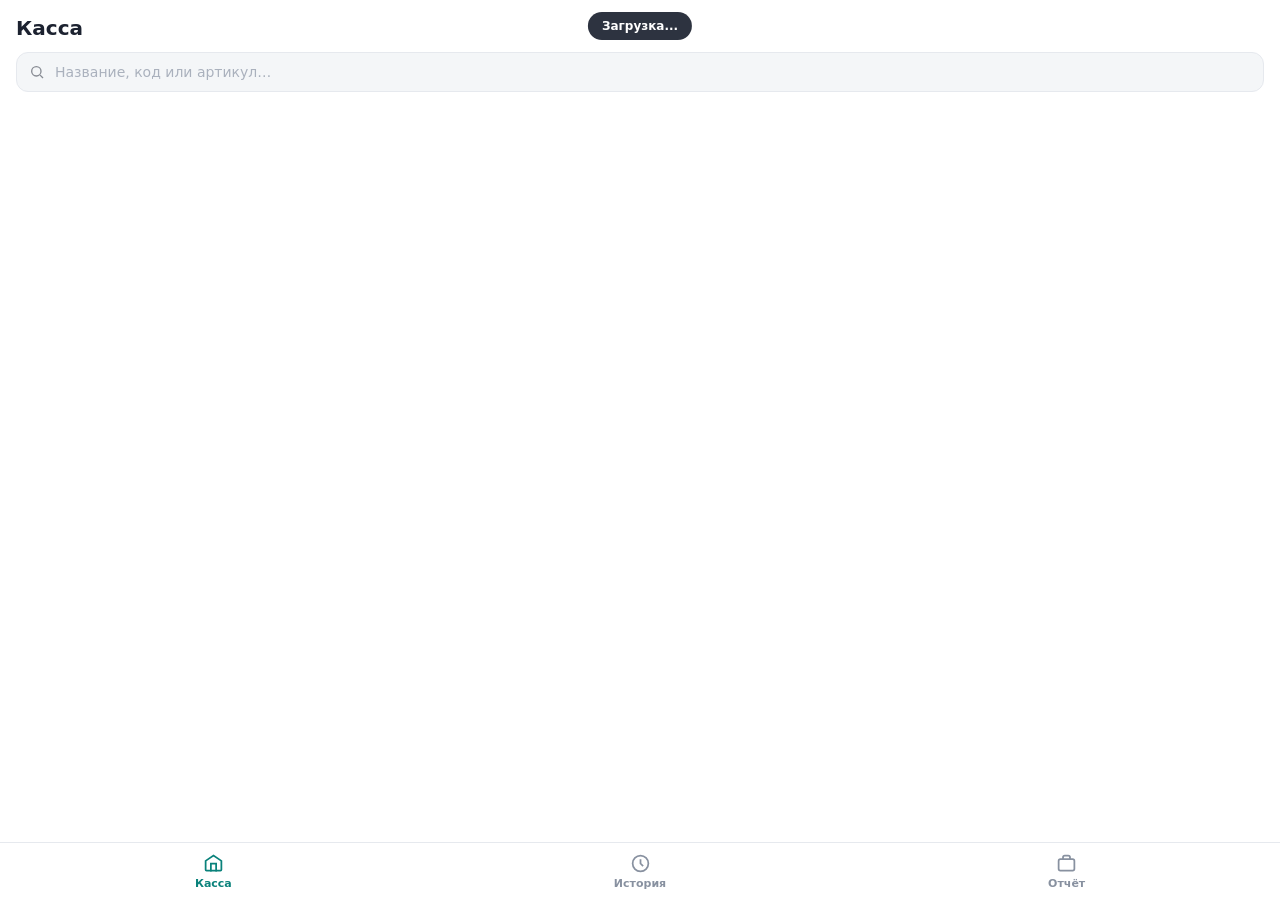
==== kassa.html @ 4dbb7161 "View sale details on the admin site, and widen Kassa history to 7 days Admin Продажи table rows are " ====
<!DOCTYPE html>
<html lang="ru">
<head>
<meta charset="UTF-8">
<meta name="viewport" content="width=device-width, initial-scale=1.0, maximum-scale=1.0, user-scalable=no, viewport-fit=cover">
<title>Касса продавца — MoySkladLite</title>
<link rel="manifest" href="manifest.json?v=9">
<link rel="icon" href="icons/icon-192.png">
<link rel="apple-touch-icon" href="icons/icon-192.png">
<meta name="theme-color" content="#0ea59d">
<meta name="mobile-web-app-capable" content="yes">
<meta name="apple-mobile-web-app-capable" content="yes">
<meta name="apple-mobile-web-app-status-bar-style" content="black-translucent">
<meta name="apple-mobile-web-app-title" content="Касса">
<link rel="stylesheet" href="kassa.css?v=9">
</head>
<body>

<div class="load-status" id="loadStatus"></div>

<div id="app">

  <!-- CATALOG -->
  <div class="view active" id="view-catalog">
    <div class="appbar">
      <h1>Касса</h1>
      <div class="search">
        <svg width="16" height="16" viewBox="0 0 24 24" fill="none" stroke="currentColor" stroke-width="2"><circle cx="11" cy="11" r="7"/><path d="M21 21l-4.3-4.3"/></svg>
        <input placeholder="Название, код или артикул…" id="searchInput" autocomplete="off">
      </div>
      <button class="held-chip hidden" id="heldBtn">⏱ Отложенные <span class="cnt" id="heldCount">0</span></button>
    </div>
    <div class="catalog-list" id="catalogList"></div>
    <div class="cart-bar hidden" id="cartBar">
      <span><span class="n" id="cartBarCount">0</span>товаров в чеке</span>
      <span id="cartBarSum">0,00 ₽</span>
    </div>
  </div>

  <!-- CART -->
  <div class="view" id="view-cart">
    <div class="view-head">
      <button class="icon-btn" data-nav="catalog">
        <svg width="16" height="16" viewBox="0 0 24 24" fill="none" stroke="currentColor" stroke-width="2.2"><path d="M15 18l-6-6 6-6"/></svg>
      </button>
      <h2>Чек</h2>
    </div>
    <div class="cart-list" id="cartList"></div>
    <div class="discount-chip">
      <span>Скидка на чек</span>
      <span><input id="discountInput" type="number" value="0" min="0" inputmode="decimal"> ₽</span>
    </div>
    <div class="summary">
      <div class="summary-row"><span>Товары</span><span id="sumSubtotal">0,00 ₽</span></div>
      <div class="summary-row"><span>Скидка</span><span id="sumDiscount">0,00 ₽</span></div>
      <div class="summary-row final"><span>Итого</span><span id="sumTotal">0,00 ₽</span></div>
    </div>
    <div class="cta-bar">
      <div class="cta-row">
        <button class="hold-btn" id="holdBtn" title="Отложить чек">⏱</button>
        <button class="cta" id="checkoutBtn"><span>Оформить</span><span class="r" id="ctaTotal">0,00 ₽</span></button>
      </div>
    </div>
  </div>

  <!-- HELD CHECKS -->
  <div class="view" id="view-held">
    <div class="view-head">
      <button class="icon-btn" data-nav="catalog">
        <svg width="16" height="16" viewBox="0 0 24 24" fill="none" stroke="currentColor" stroke-width="2.2"><path d="M15 18l-6-6 6-6"/></svg>
      </button>
      <h2>Отложенные чеки</h2>
    </div>
    <div class="held-list" id="heldList"></div>
  </div>

  <!-- PAYMENT -->
  <div class="view" id="view-pay">
    <div class="view-head">
      <button class="icon-btn" data-nav="cart">
        <svg width="16" height="16" viewBox="0 0 24 24" fill="none" stroke="currentColor" stroke-width="2.2"><path d="M15 18l-6-6 6-6"/></svg>
      </button>
      <h2>Оплата</h2>
    </div>
    <div class="pay-scroll">
      <div class="pay-total">
        <div class="lbl">К оплате</div>
        <div class="amt" id="payTotal">0,00 ₽</div>
      </div>
      <div class="pay-methods">
        <div class="pay-method">
          <div class="pm-head">💵 Наличными</div>
          <div class="cash-row"><input id="cashInput" type="number" placeholder="Получено, ₽" inputmode="decimal"></div>
          <div class="change" id="changeRow">Сдача: <b>0,00 ₽</b></div>
          <button class="pm-btn cash" data-pay="cash" style="margin-top:10px;">Оплачено наличными</button>
        </div>
        <div class="pay-method">
          <div class="pm-head">💳 Безналичными</div>
          <div class="provider-chips" id="cardProviders">
            <button class="provider-chip active" data-provider="Тинькофф">Тинькофф</button>
            <button class="provider-chip" data-provider="Сбер">Сбер</button>
            <button class="provider-chip" data-provider="Другое">Другое</button>
          </div>
          <input class="provider-comment" id="cardComment" type="text" placeholder="Комментарий, например: перевод Иванову">
          <button class="pm-btn card" data-pay="card">Оплачено картой</button>
        </div>
        <div class="pay-method">
          <div class="pm-head">💵💳 Смешанная</div>
          <div class="mix-row">
            <div class="fld"><div class="l">НАЛИЧНЫМИ</div><input id="mixCash" type="number" value="0" inputmode="decimal"></div>
            <div class="fld"><div class="l">БЕЗНАЛОМ</div><input id="mixCard" type="number" value="0" inputmode="decimal"></div>
          </div>
          <div class="provider-chips" id="mixProviders">
            <button class="provider-chip active" data-provider="Тинькофф">Тинькофф</button>
            <button class="provider-chip" data-provider="Сбер">Сбер</button>
            <button class="provider-chip" data-provider="Другое">Другое</button>
          </div>
          <input class="provider-comment" id="mixComment" type="text" placeholder="Комментарий, например: перевод Иванову">
          <button class="pm-btn mixed" data-pay="mixed">Провести смешанную</button>
        </div>
      </div>
    </div>
  </div>

  <!-- SUCCESS -->
  <div class="view" id="view-success">
    <div class="success">
      <div class="check">
        <svg width="36" height="36" viewBox="0 0 24 24" fill="none" stroke="#18a558" stroke-width="3" stroke-linecap="round" stroke-linejoin="round"><path d="M20 6L9 17l-5-5"/></svg>
      </div>
      <h2>Продажа проведена</h2>
      <div class="amt" id="successAmt">0,00 ₽</div>
      <div class="method" id="successMethod">Наличными</div>
      <button class="cta" id="newSaleBtn"><span>Новая продажа</span><span class="r">→</span></button>
    </div>
  </div>

  <!-- REPORT (today, resets automatically, no shift open/close) -->
  <div class="view" id="view-report">
    <div class="appbar" style="padding-bottom:0;"><h1>Отчёт</h1></div>
    <div class="shift-scroll">
      <div class="report-date"><span class="dot"></span><span id="reportDate">Сегодня</span></div>

      <div class="shift-hero">
        <div class="l">Выручка сегодня</div>
        <div class="v" id="repRevenue">0,00 ₽</div>
        <div class="sub"><span id="repCash">Нал. 0,00 ₽</span><span id="repCard">Безнал. 0,00 ₽</span></div>
      </div>

      <div class="cash-balance-card">
        <div class="l">Остаток наличных в кассе</div>
        <div class="v" id="repCashBalance">0,00 ₽</div>
      </div>

      <div class="shift-actions">
        <button id="cashInBtn">↓ Внести деньги</button>
        <button id="cashOutBtn">↑ Выплатить деньги</button>
      </div>

      <div class="stat-list">
        <div class="stat-row section"><span class="k">Продажи</span><span class="k" id="repSales">0 · 0,00 ₽</span></div>
        <div class="stat-row pending"><span class="k">Отложено (не оплачено)</span><span class="v" id="repPending">0 · 0,00 ₽</span></div>
        <div class="stat-row"><span class="k">Возвраты</span><span class="v">0,00 ₽</span></div>
        <div class="stat-row"><span class="kk">Итого выручка</span><span class="v" id="repTotal">0,00 ₽</span></div>
      </div>

      <div class="section-title">Внесения и выплаты сегодня</div>
      <div class="movement-list" id="movementsList"></div>
    </div>
  </div>

  <!-- HISTORY (read-only, no cancel/edit) -->
  <div class="view" id="view-history">
    <div class="appbar" style="padding-bottom:0;"><h1>История</h1></div>
    <div class="history-list">
      <div class="history-note">🔒 Только просмотр, за последние 7 дней — отменить продажу может администратор в основной версии сайта</div>
      <div id="historyList"></div>
    </div>
  </div>

  <!-- ITEM EDIT SHEET -->
  <div class="sheet-backdrop" id="sheetBackdrop">
    <div class="sheet">
      <div class="sheet-head">
        <div class="ci-thumb" id="sheetThumb">Б</div>
        <div>
          <div class="sheet-title" id="sheetName">Товар</div>
          <div class="sheet-sub" id="sheetSub">код · остаток</div>
        </div>
      </div>
      <div class="stepper">
        <span class="lbl">Количество</span>
        <div class="stepper-ctl">
          <button id="qtyMinus">−</button>
          <input class="val" id="qtyVal" type="number" inputmode="numeric" min="1" value="1" onfocus="this.select()">
          <button id="qtyPlus">+</button>
        </div>
      </div>
      <div class="field-row"><span class="lbl">Цена за штуку</span><input id="priceInput" type="number" inputmode="decimal"></div>
      <button class="sheet-save" id="sheetSaveBtn">Сохранить</button>
      <button class="sheet-remove" id="sheetRemoveBtn">Удалить из чека</button>
    </div>
  </div>

  <!-- CASH MOVEMENT SHEET (Внесение / Выплата) -->
  <div class="sheet-backdrop" id="cashSheetBackdrop">
    <div class="sheet">
      <div class="sheet-head">
        <div class="sheet-title" id="cashSheetTitle" style="font-size:15px;">Внесение денег</div>
      </div>
      <div class="field-row"><span class="lbl">Сумма</span><input id="cashSheetAmount" type="number" placeholder="0" inputmode="decimal"></div>
      <div class="field-row" style="align-items:flex-start;">
        <span class="lbl" style="padding-top:8px;">Комментарий</span>
        <input id="cashSheetComment" type="text" placeholder="например: размен" style="text-align:right;">
      </div>
      <button class="sheet-save" id="cashSheetSaveBtn">Сохранить</button>
    </div>
  </div>

  <!-- SALE DETAIL SHEET (read-only, no cancel) -->
  <div class="sheet-backdrop" id="saleDetailBackdrop">
    <div class="sheet">
      <div class="sheet-head">
        <div>
          <div class="sheet-title" id="saleDetailTime" style="font-size:15px;">—</div>
          <div class="sheet-sub" id="saleDetailMethod">—</div>
        </div>
      </div>
      <div class="sd-lock">🔒 Только просмотр — без возможности отмены</div>
      <div class="sd-items" id="saleDetailItems"></div>
      <div class="summary-row"><span>Товары</span><span id="saleDetailSubtotal">0,00 ₽</span></div>
      <div class="summary-row"><span>Скидка</span><span id="saleDetailDiscount">0,00 ₽</span></div>
      <div class="summary-row final"><span>Итого</span><span id="saleDetailTotal">0,00 ₽</span></div>
      <button class="sd-close" id="saleDetailCloseBtn">Закрыть</button>
    </div>
  </div>

  <!-- TAB BAR -->
  <nav class="tabbar">
    <button class="tab-btn active" data-tab="catalog">
      <svg viewBox="0 0 24 24" fill="none" stroke="currentColor" stroke-width="2"><path d="M3 9l9-6 9 6v10a1 1 0 01-1 1H4a1 1 0 01-1-1z"/><path d="M9 21V12h6v9"/></svg>
      Касса
    </button>
    <button class="tab-btn" data-tab="history">
      <svg viewBox="0 0 24 24" fill="none" stroke="currentColor" stroke-width="2"><circle cx="12" cy="12" r="9"/><path d="M12 7v5l3 3"/></svg>
      История
    </button>
    <button class="tab-btn" data-tab="report">
      <svg viewBox="0 0 24 24" fill="none" stroke="currentColor" stroke-width="2"><rect x="3" y="7" width="18" height="13" rx="2"/><path d="M8 7V5a2 2 0 012-2h4a2 2 0 012 2v2"/></svg>
      Отчёт
    </button>
  </nav>

</div>

<script src="config.js?v=9"></script>
<script src="kassa.js?v=9"></script>
</body>
</html>
---- kassa.css ----
:root{
  --app-bg:#ffffff; --surface:#ffffff; --surface-alt:#f4f6f8;
  --border:#e6e9ee; --text:#1c2230; --muted:#8891a0; --muted-2:#aab1bd;
  --teal:#0ea59d; --teal-dark:#0a827b; --teal-tint:#e3f6f4;
  --blue:#3167ef; --blue-dark:#2551c4; --blue-tint:#eaf0ff;
  --green:#18a558; --green-tint:#e7f8ee;
  --danger:#e0473f;
}

*{box-sizing:border-box;}
html, body{ height:100%; }
body{
  margin:0;background:var(--app-bg);color:var(--text);
  font-family:'Inter',system-ui,-apple-system,Segoe UI,Roboto,Arial,sans-serif;
  font-variant-numeric:tabular-nums; overscroll-behavior:none; -webkit-tap-highlight-color:transparent;
}

#app{ position:fixed; inset:0; background:var(--app-bg); display:flex; flex-direction:column; overflow:hidden; }

.view{ position:absolute; left:0; right:0; top:env(safe-area-inset-top,0px); bottom:calc(58px + env(safe-area-inset-bottom,0px)); display:none; flex-direction:column; }
.view.active{ display:flex; }

/* ---- Catalog ---- */
.appbar{ padding:14px 16px 12px; flex:0 0 auto; }
.appbar h1{ margin:2px 0 12px; font-size:20px; font-weight:700; }
.search{
  display:flex; align-items:center; gap:8px; background:var(--surface-alt);
  border:1px solid var(--border); border-radius:12px; padding:10px 12px;
}
.search svg{ flex:0 0 auto; opacity:.5; }
.search input{ border:none; background:none; outline:none; font-size:14px; color:var(--text); width:100%; font-family:inherit; }
.search input::placeholder{ color:var(--muted-2); }

.catalog-list{ flex:1 1 auto; overflow-y:auto; padding:4px 16px 16px; -webkit-overflow-scrolling:touch; }
.product-row{
  display:flex; align-items:center; gap:12px; padding:12px 6px;
  border-bottom:1px solid var(--border);
}
.product-thumb{
  flex:0 0 auto; width:44px; height:44px; border-radius:10px;
  background:var(--teal-tint); color:var(--teal-dark);
  display:flex; align-items:center; justify-content:center;
  font-size:15px; font-weight:700;
}
.product-info{ flex:1 1 auto; min-width:0; }
.product-name{ font-size:14px; font-weight:600; line-height:1.3; }
.product-meta{ font-size:12px; color:var(--muted); margin-top:2px; display:flex; gap:6px; }
.product-meta .stock.low{ color:var(--danger); font-weight:600; }
.product-price{ flex:0 0 auto; text-align:right; }
.product-price .amt{ font-size:14px; font-weight:700; }
.add-btn{
  flex:0 0 auto; width:32px; height:32px; border-radius:9px; border:none;
  background:var(--teal); color:#fff; font-size:20px; font-weight:600; line-height:1;
  display:flex; align-items:center; justify-content:center; margin-left:6px;
}

.qty-stepper{
  flex:0 0 auto; display:flex; align-items:center; gap:0; margin-left:6px;
  background:var(--teal-tint); border-radius:9px; overflow:hidden;
}
.qty-stepper button{
  width:30px; height:32px; border:none; background:none; color:var(--teal-dark);
  font-size:17px; font-weight:700; display:flex; align-items:center; justify-content:center;
}
.qty-stepper .qv{
  min-width:26px; width:34px; text-align:center; font-size:13px; font-weight:800; color:var(--teal-dark);
  border:none; background:none; font-family:inherit; padding:0; -moz-appearance:textfield;
}
.qty-stepper .qv::-webkit-outer-spin-button, .qty-stepper .qv::-webkit-inner-spin-button{ -webkit-appearance:none; margin:0; }

.cart-bar{
  position:absolute; left:12px; right:12px; bottom:calc(16px + env(safe-area-inset-bottom,0px));
  background:var(--teal); color:#fff; border-radius:14px;
  padding:14px 18px; display:flex; align-items:center; justify-content:space-between;
  box-shadow:0 10px 24px -8px rgb(14 165 157 / 0.55);
  font-size:14px; font-weight:600; z-index:3;
}
.cart-bar .n{ background:rgba(255,255,255,.25); border-radius:8px; padding:2px 7px; font-size:12px; margin-right:8px; }
.cart-bar.hidden{ display:none; }

.held-chip{
  display:flex; align-items:center; gap:6px; margin-top:10px;
  background:var(--blue-tint); color:var(--blue-dark); border:none; border-radius:10px;
  padding:8px 12px; font-size:13px; font-weight:700; font-family:inherit;
}
.held-chip .cnt{ background:var(--blue); color:#fff; border-radius:7px; padding:1px 6px; font-size:11px; }
.held-chip.hidden{ display:none; }

/* ---- Tab bar ---- */
.tabbar{
  position:absolute; left:0; right:0; bottom:0; height:calc(58px + env(safe-area-inset-bottom,0px));
  padding-bottom:env(safe-area-inset-bottom,0px);
  background:var(--surface); border-top:1px solid var(--border);
  display:flex; z-index:4;
}
.tab-btn{
  flex:1; border:none; background:none; display:flex; flex-direction:column; align-items:center;
  justify-content:center; gap:3px; color:var(--muted); font-size:11px; font-weight:600; font-family:inherit;
}
.tab-btn.active{ color:var(--teal-dark); }
.tab-btn svg{ width:21px; height:21px; }

/* ---- Cart / Чек ---- */
.view-head{
  flex:0 0 auto; display:flex; align-items:center; gap:10px; padding:14px 12px 12px; border-bottom:1px solid var(--border);
}
.icon-btn{ width:34px; height:34px; border-radius:9px; border:none; background:var(--surface-alt); display:flex; align-items:center; justify-content:center; }
.view-head h2{ margin:0; font-size:17px; font-weight:700; flex:1; }

.cart-list{ flex:1 1 auto; overflow-y:auto; padding:8px 16px; -webkit-overflow-scrolling:touch; }
.cart-item{ display:flex; align-items:center; gap:10px; padding:11px 0; border-bottom:1px solid var(--border); }
.cart-item .num{ width:18px; color:var(--muted); font-size:12px; font-weight:700; }
.cart-item .ci-thumb{ width:38px;height:38px;border-radius:9px;background:var(--teal-tint);color:var(--teal-dark);display:flex;align-items:center;justify-content:center;font-size:13px;font-weight:700; }
.cart-item .ci-info{ flex:1; min-width:0; }
.cart-item .ci-name{ font-size:13px; font-weight:600; line-height:1.3; }
.cart-item .ci-sub{ font-size:12px; color:var(--muted); margin-top:2px; }
.cart-item .ci-sum{ font-size:14px; font-weight:700; text-align:right; }

.summary{ flex:0 0 auto; padding:10px 16px 0; border-top:1px solid var(--border); }
.summary-row{ display:flex; justify-content:space-between; font-size:13px; color:var(--muted); padding:4px 0; }
.summary-row.final{ font-size:15px; font-weight:700; color:var(--text); padding-top:8px; }
.discount-chip{
  margin:8px 16px 0; display:flex; align-items:center; justify-content:space-between;
  background:var(--blue-tint); color:var(--blue-dark); border-radius:11px; padding:10px 14px; font-size:13px; font-weight:600;
}
.discount-chip input{ width:70px; text-align:right; border:none; background:none; color:var(--blue-dark); font-weight:700; font-size:13px; font-family:inherit; }

.cta-bar{ flex:0 0 auto; padding:12px 16px calc(16px + env(safe-area-inset-bottom,0px)); }
.cta{
  width:100%; border:none; border-radius:13px; padding:16px; font-size:15px; font-weight:700;
  color:#fff; background:var(--teal); display:flex; align-items:center; justify-content:space-between; padding-left:18px; padding-right:18px;
  font-family:inherit;
}
.cta .r{ font-weight:700; }
.cta-row{ display:flex; gap:8px; }
.cta-row .cta{ flex:1; }
.hold-btn{
  flex:0 0 auto; width:54px; border:1px solid var(--border); border-radius:13px; background:var(--surface);
  color:var(--text); font-size:20px; display:flex; align-items:center; justify-content:center;
}

/* ---- Held checks ---- */
.held-list{ flex:1; overflow-y:auto; padding:8px 16px; }
.held-item{ display:flex; align-items:center; gap:12px; padding:13px 0; border-bottom:1px solid var(--border); }
.held-item .hi-icon{ width:38px;height:38px;border-radius:10px;background:var(--blue-tint);color:var(--blue-dark);display:flex;align-items:center;justify-content:center;font-size:16px; }
.held-item .hi-info{ flex:1; min-width:0; }
.held-item .hi-title{ font-size:13px; font-weight:700; }
.held-item .hi-sub{ font-size:12px; color:var(--muted); margin-top:2px; }
.held-item .hi-sum{ font-size:14px; font-weight:700; }
.held-item .hi-del{ width:30px;height:30px;border:none;background:none;color:var(--muted);font-size:18px; }

/* ---- Item editor sheet ---- */
.sheet-backdrop{ position:fixed; inset:0; background:rgb(10 14 20 / .38); z-index:10; display:none; }
.sheet-backdrop.open{ display:block; }
.sheet{
  position:absolute; left:0; right:0; bottom:0; background:var(--surface);
  border-radius:22px 22px 0 0; padding:18px 18px calc(20px + env(safe-area-inset-bottom,0px)); z-index:11;
  transform:translateY(100%); transition:transform .25s ease;
}
.sheet-backdrop.open .sheet{ transform:translateY(0); }
.sheet-head{ display:flex; align-items:center; gap:10px; margin-bottom:14px; }
.sheet-head .ci-thumb{ width:40px;height:40px; }
.sheet-title{ font-size:14px; font-weight:700; line-height:1.3; flex:1; }
.sheet-sub{ font-size:12px; color:var(--muted); }
.stepper{ display:flex; align-items:center; justify-content:space-between; background:var(--surface-alt); border-radius:12px; padding:8px 8px; margin-bottom:12px; }
.stepper .lbl{ font-size:13px; color:var(--muted); font-weight:600; padding-left:6px; }
.stepper-ctl{ display:flex; align-items:center; gap:0; }
.stepper-ctl button{ width:36px; height:36px; border-radius:9px; border:none; background:var(--surface); font-size:19px; font-weight:700; color:var(--text); }
.stepper-ctl .val{
  width:40px; text-align:center; font-size:15px; font-weight:700; color:var(--text);
  border:none; background:none; font-family:inherit; padding:0; -moz-appearance:textfield;
}
.stepper-ctl .val::-webkit-outer-spin-button, .stepper-ctl .val::-webkit-inner-spin-button{ -webkit-appearance:none; margin:0; }
.field-row{ display:flex; align-items:center; justify-content:space-between; background:var(--surface-alt); border-radius:12px; padding:11px 14px; margin-bottom:10px; }
.field-row .lbl{ font-size:13px; color:var(--muted); font-weight:600; }
.field-row input{ border:none; background:none; text-align:right; font-size:14px; font-weight:700; color:var(--text); width:130px; font-family:inherit; }
.sheet-save{ width:100%; border:none; border-radius:12px; padding:14px; background:var(--teal); color:#fff; font-weight:700; font-size:14.5px; margin-top:4px; font-family:inherit; }
.sheet-remove{ width:100%; border:none; background:none; color:var(--danger); font-size:13px; font-weight:600; padding:12px 0 0; font-family:inherit; }

/* ---- Payment ---- */
.pay-scroll{ flex:1; overflow-y:auto; }
.pay-total{ text-align:center; padding:20px 16px 8px; }
.pay-total .lbl{ font-size:12px; color:var(--muted); font-weight:600; }
.pay-total .amt{ font-size:32px; font-weight:800; margin-top:2px; }
.pay-methods{ padding:10px 16px 24px; }
.pay-method{ background:var(--surface-alt); border-radius:14px; padding:16px; margin-bottom:12px; }
.pay-method .pm-head{ display:flex; align-items:center; gap:8px; font-size:14px; font-weight:700; margin-bottom:12px; }
.cash-row{ display:flex; align-items:center; gap:10px; margin-bottom:10px; }
.cash-row input{ flex:1; border:1px solid var(--border); background:var(--surface); border-radius:10px; padding:12px; font-size:15px; font-weight:700; font-family:inherit; }
.change{ font-size:12.5px; color:var(--muted); }
.change b{ color:var(--green); }
.pm-btn{ width:100%; border:none; border-radius:10px; padding:14px; font-weight:700; font-size:14px; color:#fff; font-family:inherit; }
.pm-btn.cash{ background:var(--teal); }
.pm-btn.card{ background:var(--blue); }
.pm-btn.mixed{ background:linear-gradient(90deg,var(--teal),var(--blue)); }
.mix-row{ display:flex; gap:8px; margin-bottom:10px; }
.mix-row .fld{ flex:1; }
.mix-row .fld .l{ font-size:10.5px; color:var(--muted); font-weight:700; margin-bottom:4px; }
.mix-row .fld input{ width:100%; border:1px solid var(--border); background:var(--surface); border-radius:10px; padding:10px; font-size:13.5px; font-weight:700; font-family:inherit; }

.provider-chips{ display:flex; gap:6px; margin-bottom:10px; }
.provider-chip{
  flex:1; border:1px solid var(--border); background:var(--surface); color:var(--muted);
  border-radius:9px; padding:9px 4px; font-size:12.5px; font-weight:700; font-family:inherit;
}
.provider-chip.active{ background:var(--blue-tint); border-color:var(--blue); color:var(--blue-dark); }
.provider-comment{
  width:100%; border:1px solid var(--border); background:var(--surface); border-radius:10px;
  padding:10px 12px; font-size:13px; margin-bottom:10px; font-family:inherit; color:var(--text);
}
.provider-comment::placeholder{ color:var(--muted-2); }

/* ---- Success ---- */
.success{ flex:1; display:flex; flex-direction:column; align-items:center; justify-content:center; padding:0 30px; text-align:center; }
.success .check{ width:80px; height:80px; border-radius:50%; background:var(--green-tint); display:flex; align-items:center; justify-content:center; margin-bottom:20px; }
.success h2{ margin:0 0 6px; font-size:19px; }
.success .amt{ font-size:28px; font-weight:800; margin-bottom:4px; }
.success .method{ font-size:13px; color:var(--muted); margin-bottom:34px; }
.success .cta{ width:100%; }

/* ---- Отчёт за сегодня ---- */
.shift-scroll{ flex:1; overflow-y:auto; padding:0 16px 20px; }
.report-date{ font-size:13.5px; font-weight:700; color:var(--muted); margin:-6px 0 14px; display:flex; align-items:center; gap:6px; }
.report-date .dot{ width:6px;height:6px;border-radius:50%;background:var(--green); }
.shift-hero{ background:linear-gradient(160deg,var(--teal),var(--teal-dark)); border-radius:16px; padding:20px; color:#fff; margin:0 0 16px; }
.shift-hero .l{ font-size:12px; opacity:.85; font-weight:600; text-transform:uppercase; letter-spacing:.04em; }
.shift-hero .v{ font-size:30px; font-weight:800; margin-top:4px; }
.shift-hero .sub{ font-size:12.5px; opacity:.9; margin-top:10px; display:flex; gap:14px; flex-wrap:wrap; }
.cash-balance-card{
  background:var(--surface); border:1px solid var(--border); border-radius:14px;
  padding:14px 16px; margin:0 0 16px; display:flex; justify-content:space-between; align-items:center;
}
.cash-balance-card .l{ font-size:12.5px; color:var(--muted); font-weight:600; }
.cash-balance-card .v{ font-size:18px; font-weight:800; color:var(--teal-dark); }

.shift-actions{ display:flex; gap:10px; margin-bottom:16px; }
.shift-actions button{ flex:1; border-radius:12px; padding:13px 8px; font-size:12.5px; font-weight:700; border:1px solid var(--border); background:var(--surface); color:var(--text); font-family:inherit; }
.stat-list{ background:var(--surface); border:1px solid var(--border); border-radius:14px; overflow:hidden; margin-bottom:16px; }
.stat-row{ display:flex; justify-content:space-between; align-items:center; padding:13px 16px; border-bottom:1px solid var(--border); }
.stat-row:last-child{ border-bottom:none; }
.stat-row .k{ font-size:13.5px; color:var(--muted); }
.stat-row .kk{ font-size:13.5px; font-weight:700; }
.stat-row .v{ font-size:14px; font-weight:700; }
.stat-row.section{ background:var(--surface-alt); }
.stat-row.section .k{ font-size:11px; font-weight:700; text-transform:uppercase; letter-spacing:.03em; color:var(--muted); }
.stat-row.pending .v{ color:var(--blue-dark); }

.section-title{ font-size:11px; font-weight:700; text-transform:uppercase; letter-spacing:.03em; color:var(--muted); margin:0 0 8px 2px; }
.movement-list{ background:var(--surface); border:1px solid var(--border); border-radius:14px; overflow:hidden; }
.movement-item{ display:flex; align-items:center; gap:10px; padding:12px 14px; border-bottom:1px solid var(--border); }
.movement-item:last-child{ border-bottom:none; }
.movement-item .mi-icon{ width:32px;height:32px;border-radius:9px;display:flex;align-items:center;justify-content:center;font-size:13px;font-weight:700;flex:0 0 auto; }
.movement-item .mi-icon.in{ background:var(--green-tint); color:var(--green); }
.movement-item .mi-icon.out{ background:#fdeceb; color:var(--danger); }
.movement-item .mi-info{ flex:1; min-width:0; }
.movement-item .mi-comment{ font-size:13px; font-weight:600; }
.movement-item .mi-time{ font-size:11.5px; color:var(--muted); margin-top:1px; }
.movement-item .mi-amt{ font-size:13.5px; font-weight:700; }
.movement-item .mi-amt.in{ color:var(--green); }
.movement-item .mi-amt.out{ color:var(--danger); }
.movement-empty{ padding:18px; text-align:center; color:var(--muted); font-size:13px; }

/* ---- История (read-only) ---- */
.history-list{ flex:1; overflow-y:auto; padding:10px 16px 20px; }
.history-note{
  display:flex; align-items:center; gap:7px; background:var(--surface-alt); color:var(--muted);
  border-radius:10px; padding:10px 12px; font-size:12px; font-weight:600; margin-bottom:12px;
}
.history-item{ display:flex; align-items:center; gap:12px; padding:13px 0; border-bottom:1px solid var(--border); }
.history-item .hs-icon{ width:38px;height:38px;border-radius:10px;background:var(--green-tint);color:var(--green);display:flex;align-items:center;justify-content:center;font-size:16px;flex:0 0 auto; }
.history-item .hs-info{ flex:1; min-width:0; }
.history-item .hs-title{ font-size:13.5px; font-weight:700; }
.history-item .hs-sub{ font-size:12px; color:var(--muted); margin-top:2px; }
.history-item .hs-sum{ font-size:14px; font-weight:700; text-align:right; }

/* ---- Sale detail sheet (read-only) ---- */
.sd-lock{
  display:flex; align-items:center; gap:7px; background:var(--surface-alt); color:var(--muted);
  border-radius:10px; padding:10px 12px; font-size:12px; font-weight:600; margin:2px 0 12px;
}
.sd-items{ max-height:280px; overflow-y:auto; margin-bottom:8px; }
.sd-item{ padding:10px 0; border-bottom:1px solid var(--border); }
.sd-name{ font-size:13px; font-weight:600; margin-bottom:3px; }
.sd-line{ display:flex; justify-content:space-between; font-size:12.5px; color:var(--muted); }
.sd-close{ width:100%; border:none; border-radius:12px; padding:14px; background:var(--surface-alt); color:var(--text); font-weight:700; font-size:14.5px; margin-top:6px; font-family:inherit; }

/* ---- Loading / status ---- */
.load-status{
  position:fixed; left:50%; top:calc(env(safe-area-inset-top,0px) + 12px); transform:translateX(-50%);
  background:var(--text); color:#fff; font-size:12px; font-weight:600; padding:7px 14px; border-radius:20px;
  z-index:50; opacity:0; pointer-events:none; transition:opacity .2s ease;
}
.load-status.show{ opacity:.92; }
.load-status.error{ background:var(--danger); }
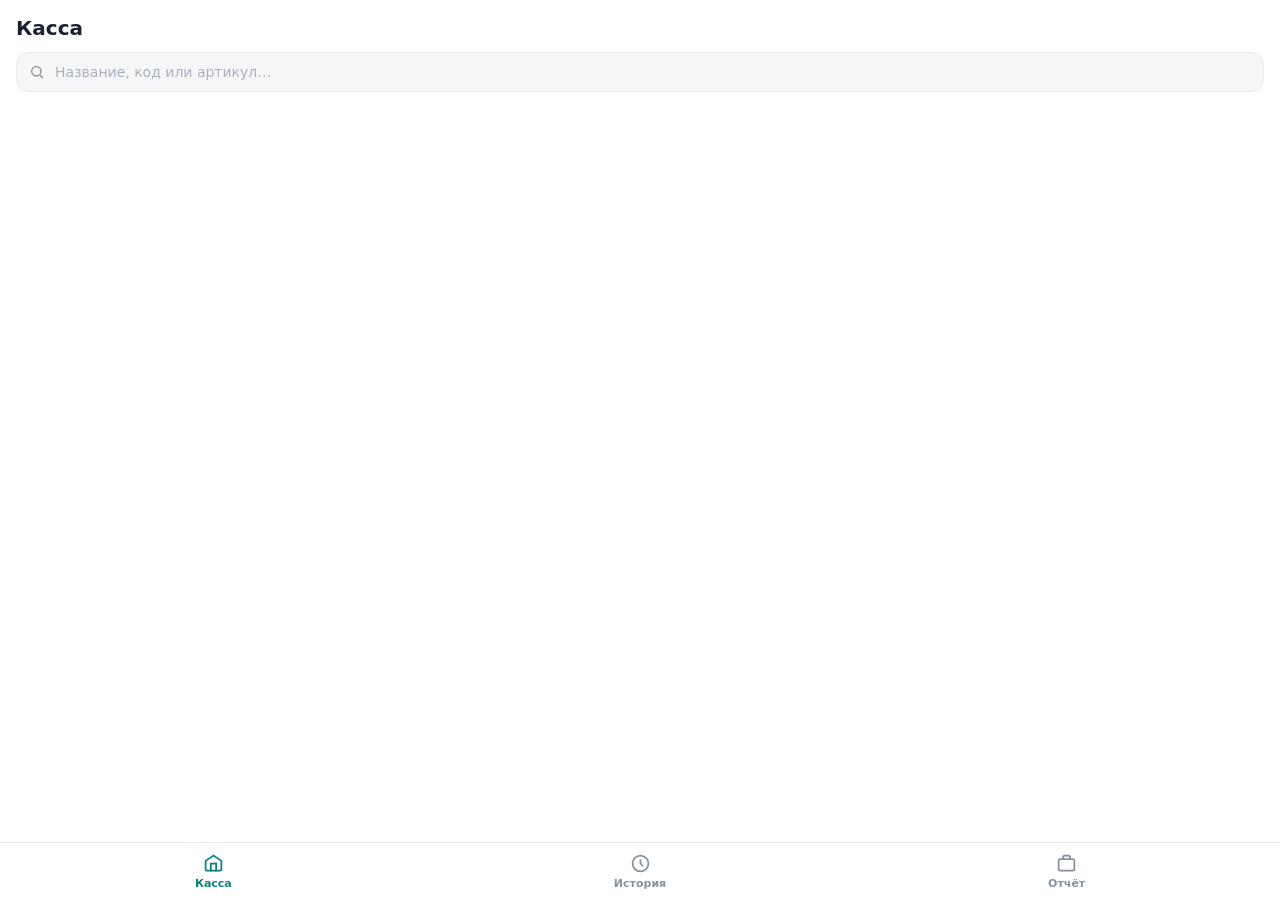
==== commit 3c994444: "Fix cart-bar overlap in Kassa catalog list, multi-word search, and add product archiving - catalog-l" ====
--- a/kassa.html
+++ b/kassa.html
@@ -4,7 +4,7 @@
 <meta charset="UTF-8">
 <meta name="viewport" content="width=device-width, initial-scale=1.0, maximum-scale=1.0, user-scalable=no, viewport-fit=cover">
 <title>Касса продавца — MoySkladLite</title>
-<link rel="manifest" href="manifest.json?v=9">
+<link rel="manifest" href="manifest.json?v=12">
 <link rel="icon" href="icons/icon-192.png">
 <link rel="apple-touch-icon" href="icons/icon-192.png">
 <meta name="theme-color" content="#0ea59d">
@@ -12,7 +12,7 @@
 <meta name="apple-mobile-web-app-capable" content="yes">
 <meta name="apple-mobile-web-app-status-bar-style" content="black-translucent">
 <meta name="apple-mobile-web-app-title" content="Касса">
-<link rel="stylesheet" href="kassa.css?v=9">
+<link rel="stylesheet" href="kassa.css?v=12">
 </head>
 <body>
 
@@ -173,7 +173,7 @@
   <div class="view" id="view-history">
     <div class="appbar" style="padding-bottom:0;"><h1>История</h1></div>
     <div class="history-list">
-      <div class="history-note">🔒 Только просмотр, за последние 7 дней — отменить продажу может администратор в основной версии сайта</div>
+      <div class="history-note">🔒 Только просмотр, за последние 14 дней — отменить продажу может администратор в основной версии сайта</div>
       <div id="historyList"></div>
     </div>
   </div>
@@ -253,7 +253,7 @@
 
 </div>
 
-<script src="config.js?v=9"></script>
-<script src="kassa.js?v=9"></script>
+<script src="config.js?v=12"></script>
+<script src="kassa.js?v=12"></script>
 </body>
 </html>
--- a/kassa.css
+++ b/kassa.css
@@ -32,6 +32,7 @@
 .search input::placeholder{ color:var(--muted-2); }
 
 .catalog-list{ flex:1 1 auto; overflow-y:auto; padding:4px 16px 16px; -webkit-overflow-scrolling:touch; }
+.catalog-list.has-cart-bar{ padding-bottom:88px; }
 .product-row{
   display:flex; align-items:center; gap:12px; padding:12px 6px;
   border-bottom:1px solid var(--border);
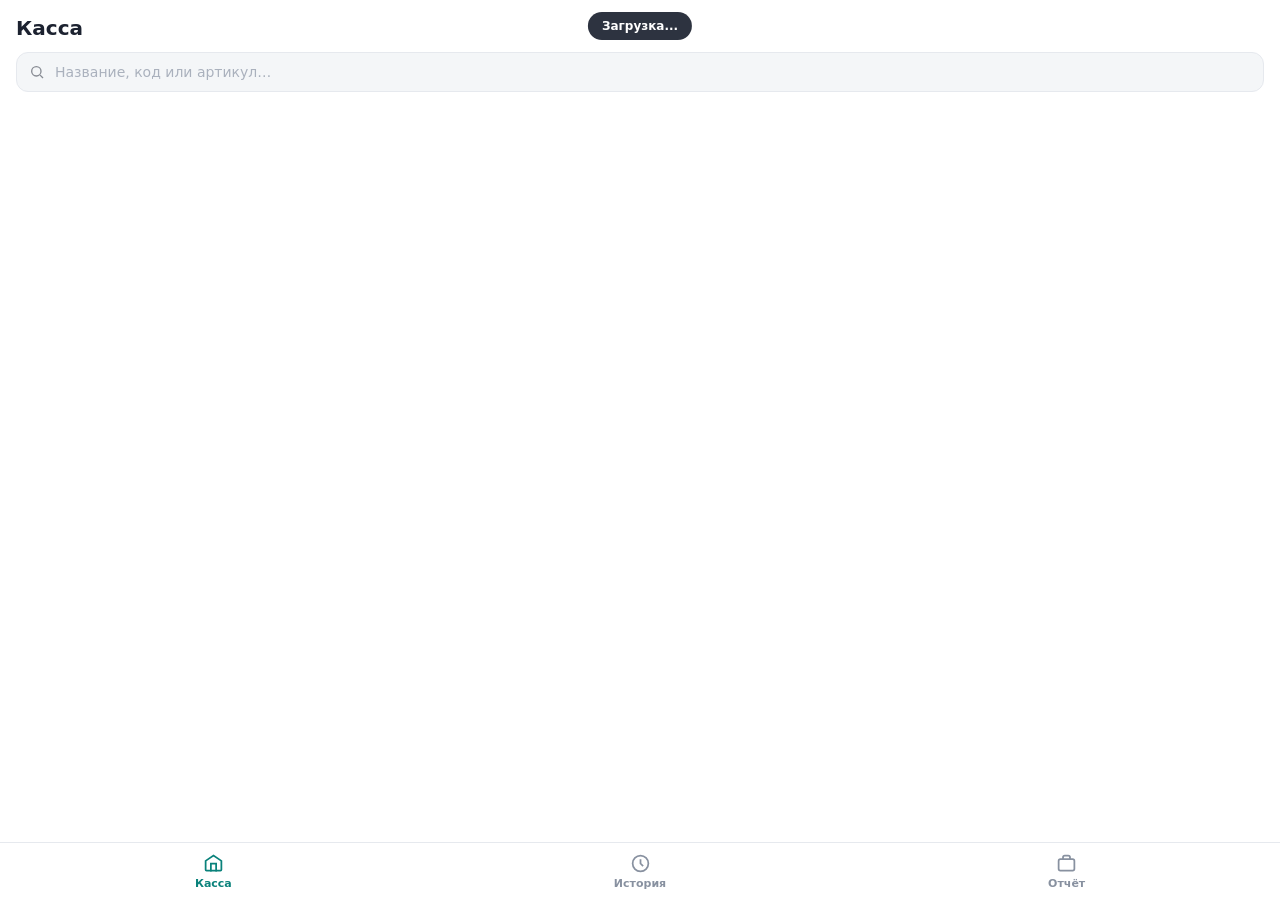
==== commit bd3e75e7: "Persist active tab across page reloads in both admin site and Kassa Reloading either app (browser re" ====
--- a/kassa.html
+++ b/kassa.html
@@ -4,7 +4,7 @@
 <meta charset="UTF-8">
 <meta name="viewport" content="width=device-width, initial-scale=1.0, maximum-scale=1.0, user-scalable=no, viewport-fit=cover">
 <title>Касса продавца — MoySkladLite</title>
-<link rel="manifest" href="manifest.json?v=12">
+<link rel="manifest" href="manifest.json?v=13">
 <link rel="icon" href="icons/icon-192.png">
 <link rel="apple-touch-icon" href="icons/icon-192.png">
 <meta name="theme-color" content="#0ea59d">
@@ -12,7 +12,7 @@
 <meta name="apple-mobile-web-app-capable" content="yes">
 <meta name="apple-mobile-web-app-status-bar-style" content="black-translucent">
 <meta name="apple-mobile-web-app-title" content="Касса">
-<link rel="stylesheet" href="kassa.css?v=12">
+<link rel="stylesheet" href="kassa.css?v=13">
 </head>
 <body>
 
@@ -253,7 +253,7 @@
 
 </div>
 
-<script src="config.js?v=12"></script>
-<script src="kassa.js?v=12"></script>
+<script src="config.js?v=13"></script>
+<script src="kassa.js?v=13"></script>
 </body>
 </html>
